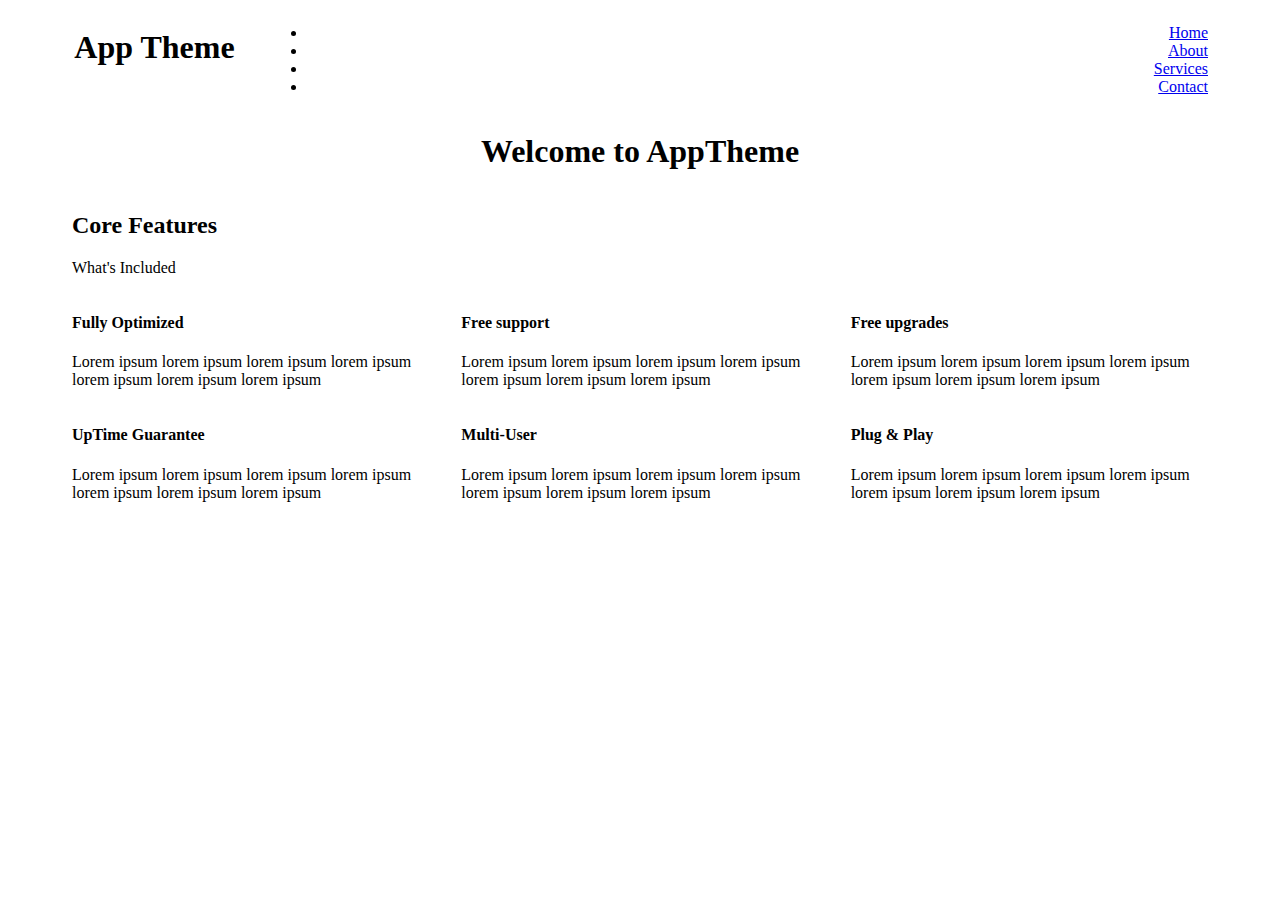
==== index.html @ ffdf3d05 "Initial commit" ====
<!DOCTYPE html>
<html>

<head>
    <meta charset="utf-8">
    <title>App theme</title>
    <link rel="stylesheet" href="css/flexboxgrid.css">
    <link rel="stylesheet" href="css/style.css">

</head>

<body>
    <!--  HEADER  -->
    <header id="main-header">
        <div class="container">
            <div class="row end-sm end-md end-lg">
                <div class="col-xs-12 col-sm-2 col-md-2 col-lg-2">
                    <h1><span class="primary-text">App </span>Theme</h1>

                </div>
                <div class="col-xs-12 col-sm-10 col-md-10 col-lg-10">
                    <nav id="navbar">
                        <ul>
                            <li><a href="index.html">Home</a></li>
                            <li><a href="about.html">About</a></li>
                            <li><a href="services.html">Services</a></li>
                            <li><a href="contact.html">Contact</a></li>

                        </ul>

                    </nav>

                </div>

            </div>
        </div>
    </header>

    <!-- SHOWCASE-->
    <section id="showcase">
        <div class="container">
            <div class="row center-xs center-sm center-md center-lg middle-xs middle-sm middle-md middle-lg">
                <div class="col-xs-12 col-sm-12 col-md-12 col-lg-12">
                    <h1>Welcome to <span class="primary-text">AppTheme</span></h1>



                </div>


            </div>

        </div>

    </section>

    <!--    Features-->
    <section id="features">
        <div class="container">
            <div class="row">
                <div class="col-xs-12 col-sm-12 col-md-12 col-lg-12">
                    <h2>Core Features</h2>

                    <p>What's Included</p>
                    <!--ICON ROW 1-->

                    <div class="row">
                        <div class="col-xs-12 col-sm-4 col-md-4 col-lg-4">
                            <h4>Fully Optimized</h4>
                            <p>Lorem ipsum lorem ipsum lorem ipsum lorem ipsum lorem ipsum lorem ipsum lorem ipsum</p>
                        </div>

                        <div class="col-xs-12 col-sm-4 col-md-4 col-lg-4">
                            <h4>Free support</h4>
                            <p>Lorem ipsum lorem ipsum lorem ipsum lorem ipsum lorem ipsum lorem ipsum lorem ipsum</p>
                        </div>

                        <div class="col-xs-12 col-sm-4 col-md-4 col-lg-4">
                            <h4>Free upgrades</h4>
                            <p>Lorem ipsum lorem ipsum lorem ipsum lorem ipsum lorem ipsum lorem ipsum lorem ipsum</p>
                        </div>

                    </div>
                    
                     <!-- ICON ROW 2-->
                     <div class="row">
                        <div class="col-xs-12 col-sm-4 col-md-4 col-lg-4">
                            <h4>UpTime Guarantee</h4>
                            <p>Lorem ipsum lorem ipsum lorem ipsum lorem ipsum lorem ipsum lorem ipsum lorem ipsum</p>
                        </div>

                        <div class="col-xs-12 col-sm-4 col-md-4 col-lg-4">
                            <h4>Multi-User</h4>
                            <p>Lorem ipsum lorem ipsum lorem ipsum lorem ipsum lorem ipsum lorem ipsum lorem ipsum</p>
                        </div>

                        <div class="col-xs-12 col-sm-4 col-md-4 col-lg-4">
                            <h4>Plug & Play</h4>
                            <p>Lorem ipsum lorem ipsum lorem ipsum lorem ipsum lorem ipsum lorem ipsum lorem ipsum</p>
                        </div>

                    </div>


                </div>
            </div>

        </div>

    </section>

</body>


</html>
---- css/flexboxgrid.css ----
/* Uncomment and set these variables to customize the grid. */

.container-fluid {
  margin-right: auto;
  margin-left: auto;
  padding-right: 2rem;
  padding-left: 2rem;
}

.row {
  box-sizing: border-box;
  display: -ms-flexbox;
  display: -webkit-box;
  display: flex;
  -ms-flex: 0 1 auto;
  -webkit-box-flex: 0;
  flex: 0 1 auto;
  -ms-flex-direction: row;
  -webkit-box-orient: horizontal;
  -webkit-box-direction: normal;
  flex-direction: row;
  -ms-flex-wrap: wrap;
  flex-wrap: wrap;
  margin-right: -1rem;
  margin-left: -1rem;
}

.row.reverse {
  -ms-flex-direction: row-reverse;
  -webkit-box-orient: horizontal;
  -webkit-box-direction: reverse;
  flex-direction: row-reverse;
}

.col.reverse {
  -ms-flex-direction: column-reverse;
  -webkit-box-orient: vertical;
  -webkit-box-direction: reverse;
  flex-direction: column-reverse;
}

.col-xs,
.col-xs-1,
.col-xs-2,
.col-xs-3,
.col-xs-4,
.col-xs-5,
.col-xs-6,
.col-xs-7,
.col-xs-8,
.col-xs-9,
.col-xs-10,
.col-xs-11,
.col-xs-12 {
  box-sizing: border-box;
  -ms-flex: 0 0 auto;
  -webkit-box-flex: 0;
  flex: 0 0 auto;
  padding-right: 1rem;
  padding-left: 1rem;
}

.col-xs {
  -webkit-flex-grow: 1;
  -ms-flex-positive: 1;
  -webkit-box-flex: 1;
  flex-grow: 1;
  -ms-flex-preferred-size: 0;
  flex-basis: 0;
  max-width: 100%;
}

.col-xs-1 {
  -ms-flex-preferred-size: 8.333%;
  flex-basis: 8.333%;
  max-width: 8.333%;
}

.col-xs-2 {
  -ms-flex-preferred-size: 16.667%;
  flex-basis: 16.667%;
  max-width: 16.667%;
}

.col-xs-3 {
  -ms-flex-preferred-size: 25%;
  flex-basis: 25%;
  max-width: 25%;
}

.col-xs-4 {
  -ms-flex-preferred-size: 33.333%;
  flex-basis: 33.333%;
  max-width: 33.333%;
}

.col-xs-5 {
  -ms-flex-preferred-size: 41.667%;
  flex-basis: 41.667%;
  max-width: 41.667%;
}

.col-xs-6 {
  -ms-flex-preferred-size: 50%;
  flex-basis: 50%;
  max-width: 50%;
}

.col-xs-7 {
  -ms-flex-preferred-size: 58.333%;
  flex-basis: 58.333%;
  max-width: 58.333%;
}

.col-xs-8 {
  -ms-flex-preferred-size: 66.667%;
  flex-basis: 66.667%;
  max-width: 66.667%;
}

.col-xs-9 {
  -ms-flex-preferred-size: 75%;
  flex-basis: 75%;
  max-width: 75%;
}

.col-xs-10 {
  -ms-flex-preferred-size: 83.333%;
  flex-basis: 83.333%;
  max-width: 83.333%;
}

.col-xs-11 {
  -ms-flex-preferred-size: 91.667%;
  flex-basis: 91.667%;
  max-width: 91.667%;
}

.col-xs-12 {
  -ms-flex-preferred-size: 100%;
  flex-basis: 100%;
  max-width: 100%;
}

.col-xs-offset-1 {
  margin-left: 8.333%;
}

.col-xs-offset-2 {
  margin-left: 16.667%;
}

.col-xs-offset-3 {
  margin-left: 25%;
}

.col-xs-offset-4 {
  margin-left: 33.333%;
}

.col-xs-offset-5 {
  margin-left: 41.667%;
}

.col-xs-offset-6 {
  margin-left: 50%;
}

.col-xs-offset-7 {
  margin-left: 58.333%;
}

.col-xs-offset-8 {
  margin-left: 66.667%;
}

.col-xs-offset-9 {
  margin-left: 75%;
}

.col-xs-offset-10 {
  margin-left: 83.333%;
}

.col-xs-offset-11 {
  margin-left: 91.667%;
}

.start-xs {
  -ms-flex-pack: start;
  -webkit-box-pack: start;
  justify-content: flex-start;
  text-align: start;
}

.center-xs {
  -ms-flex-pack: center;
  -webkit-box-pack: center;
  justify-content: center;
  text-align: center;
}

.end-xs {
  -ms-flex-pack: end;
  -webkit-box-pack: end;
  justify-content: flex-end;
  text-align: end;
}

.top-xs {
  -ms-flex-align: start;
  -webkit-box-align: start;
  align-items: flex-start;
}

.middle-xs {
  -ms-flex-align: center;
  -webkit-box-align: center;
  align-items: center;
}

.bottom-xs {
  -ms-flex-align: end;
  -webkit-box-align: end;
  align-items: flex-end;
}

.around-xs {
  -ms-flex-pack: distribute;
  justify-content: space-around;
}

.between-xs {
  -ms-flex-pack: justify;
  -webkit-box-pack: justify;
  justify-content: space-between;
}

.first-xs {
  -ms-flex-order: -1;
  -webkit-box-ordinal-group: 0;
  order: -1;
}

.last-xs {
  -ms-flex-order: 1;
  -webkit-box-ordinal-group: 2;
  order: 1;
}

@media only screen and (min-width: 48em) {
  .container {
    width: 46rem;
  }

  .col-sm,
  .col-sm-1,
  .col-sm-2,
  .col-sm-3,
  .col-sm-4,
  .col-sm-5,
  .col-sm-6,
  .col-sm-7,
  .col-sm-8,
  .col-sm-9,
  .col-sm-10,
  .col-sm-11,
  .col-sm-12 {
    box-sizing: border-box;
    -ms-flex: 0 0 auto;
    -webkit-box-flex: 0;
    flex: 0 0 auto;
    padding-right: 1rem;
    padding-left: 1rem;
  }

  .col-sm {
    -webkit-flex-grow: 1;
    -ms-flex-positive: 1;
    -webkit-box-flex: 1;
    flex-grow: 1;
    -ms-flex-preferred-size: 0;
    flex-basis: 0;
    max-width: 100%;
  }

  .col-sm-1 {
    -ms-flex-preferred-size: 8.333%;
    flex-basis: 8.333%;
    max-width: 8.333%;
  }

  .col-sm-2 {
    -ms-flex-preferred-size: 16.667%;
    flex-basis: 16.667%;
    max-width: 16.667%;
  }

  .col-sm-3 {
    -ms-flex-preferred-size: 25%;
    flex-basis: 25%;
    max-width: 25%;
  }

  .col-sm-4 {
    -ms-flex-preferred-size: 33.333%;
    flex-basis: 33.333%;
    max-width: 33.333%;
  }

  .col-sm-5 {
    -ms-flex-preferred-size: 41.667%;
    flex-basis: 41.667%;
    max-width: 41.667%;
  }

  .col-sm-6 {
    -ms-flex-preferred-size: 50%;
    flex-basis: 50%;
    max-width: 50%;
  }

  .col-sm-7 {
    -ms-flex-preferred-size: 58.333%;
    flex-basis: 58.333%;
    max-width: 58.333%;
  }

  .col-sm-8 {
    -ms-flex-preferred-size: 66.667%;
    flex-basis: 66.667%;
    max-width: 66.667%;
  }

  .col-sm-9 {
    -ms-flex-preferred-size: 75%;
    flex-basis: 75%;
    max-width: 75%;
  }

  .col-sm-10 {
    -ms-flex-preferred-size: 83.333%;
    flex-basis: 83.333%;
    max-width: 83.333%;
  }

  .col-sm-11 {
    -ms-flex-preferred-size: 91.667%;
    flex-basis: 91.667%;
    max-width: 91.667%;
  }

  .col-sm-12 {
    -ms-flex-preferred-size: 100%;
    flex-basis: 100%;
    max-width: 100%;
  }

  .col-sm-offset-1 {
    margin-left: 8.333%;
  }

  .col-sm-offset-2 {
    margin-left: 16.667%;
  }

  .col-sm-offset-3 {
    margin-left: 25%;
  }

  .col-sm-offset-4 {
    margin-left: 33.333%;
  }

  .col-sm-offset-5 {
    margin-left: 41.667%;
  }

  .col-sm-offset-6 {
    margin-left: 50%;
  }

  .col-sm-offset-7 {
    margin-left: 58.333%;
  }

  .col-sm-offset-8 {
    margin-left: 66.667%;
  }

  .col-sm-offset-9 {
    margin-left: 75%;
  }

  .col-sm-offset-10 {
    margin-left: 83.333%;
  }

  .col-sm-offset-11 {
    margin-left: 91.667%;
  }

  .start-sm {
    -ms-flex-pack: start;
    -webkit-box-pack: start;
    justify-content: flex-start;
    text-align: start;
  }

  .center-sm {
    -ms-flex-pack: center;
    -webkit-box-pack: center;
    justify-content: center;
    text-align: center;
  }

  .end-sm {
    -ms-flex-pack: end;
    -webkit-box-pack: end;
    justify-content: flex-end;
    text-align: end;
  }

  .top-sm {
    -ms-flex-align: start;
    -webkit-box-align: start;
    align-items: flex-start;
  }

  .middle-sm {
    -ms-flex-align: center;
    -webkit-box-align: center;
    align-items: center;
  }

  .bottom-sm {
    -ms-flex-align: end;
    -webkit-box-align: end;
    align-items: flex-end;
  }

  .around-sm {
    -ms-flex-pack: distribute;
    justify-content: space-around;
  }

  .between-sm {
    -ms-flex-pack: justify;
    -webkit-box-pack: justify;
    justify-content: space-between;
  }

  .first-sm {
    -ms-flex-order: -1;
    -webkit-box-ordinal-group: 0;
    order: -1;
  }

  .last-sm {
    -ms-flex-order: 1;
    -webkit-box-ordinal-group: 2;
    order: 1;
  }
}

@media only screen and (min-width: 62em) {
  .container {
    width: 61rem;
  }

  .col-md,
  .col-md-1,
  .col-md-2,
  .col-md-3,
  .col-md-4,
  .col-md-5,
  .col-md-6,
  .col-md-7,
  .col-md-8,
  .col-md-9,
  .col-md-10,
  .col-md-11,
  .col-md-12 {
    box-sizing: border-box;
    -ms-flex: 0 0 auto;
    -webkit-box-flex: 0;
    flex: 0 0 auto;
    padding-right: 1rem;
    padding-left: 1rem;
  }

  .col-md {
    -webkit-flex-grow: 1;
    -ms-flex-positive: 1;
    -webkit-box-flex: 1;
    flex-grow: 1;
    -ms-flex-preferred-size: 0;
    flex-basis: 0;
    max-width: 100%;
  }

  .col-md-1 {
    -ms-flex-preferred-size: 8.333%;
    flex-basis: 8.333%;
    max-width: 8.333%;
  }

  .col-md-2 {
    -ms-flex-preferred-size: 16.667%;
    flex-basis: 16.667%;
    max-width: 16.667%;
  }

  .col-md-3 {
    -ms-flex-preferred-size: 25%;
    flex-basis: 25%;
    max-width: 25%;
  }

  .col-md-4 {
    -ms-flex-preferred-size: 33.333%;
    flex-basis: 33.333%;
    max-width: 33.333%;
  }

  .col-md-5 {
    -ms-flex-preferred-size: 41.667%;
    flex-basis: 41.667%;
    max-width: 41.667%;
  }

  .col-md-6 {
    -ms-flex-preferred-size: 50%;
    flex-basis: 50%;
    max-width: 50%;
  }

  .col-md-7 {
    -ms-flex-preferred-size: 58.333%;
    flex-basis: 58.333%;
    max-width: 58.333%;
  }

  .col-md-8 {
    -ms-flex-preferred-size: 66.667%;
    flex-basis: 66.667%;
    max-width: 66.667%;
  }

  .col-md-9 {
    -ms-flex-preferred-size: 75%;
    flex-basis: 75%;
    max-width: 75%;
  }

  .col-md-10 {
    -ms-flex-preferred-size: 83.333%;
    flex-basis: 83.333%;
    max-width: 83.333%;
  }

  .col-md-11 {
    -ms-flex-preferred-size: 91.667%;
    flex-basis: 91.667%;
    max-width: 91.667%;
  }

  .col-md-12 {
    -ms-flex-preferred-size: 100%;
    flex-basis: 100%;
    max-width: 100%;
  }

  .col-md-offset-1 {
    margin-left: 8.333%;
  }

  .col-md-offset-2 {
    margin-left: 16.667%;
  }

  .col-md-offset-3 {
    margin-left: 25%;
  }

  .col-md-offset-4 {
    margin-left: 33.333%;
  }

  .col-md-offset-5 {
    margin-left: 41.667%;
  }

  .col-md-offset-6 {
    margin-left: 50%;
  }

  .col-md-offset-7 {
    margin-left: 58.333%;
  }

  .col-md-offset-8 {
    margin-left: 66.667%;
  }

  .col-md-offset-9 {
    margin-left: 75%;
  }

  .col-md-offset-10 {
    margin-left: 83.333%;
  }

  .col-md-offset-11 {
    margin-left: 91.667%;
  }

  .start-md {
    -ms-flex-pack: start;
    -webkit-box-pack: start;
    justify-content: flex-start;
    text-align: start;
  }

  .center-md {
    -ms-flex-pack: center;
    -webkit-box-pack: center;
    justify-content: center;
    text-align: center;
  }

  .end-md {
    -ms-flex-pack: end;
    -webkit-box-pack: end;
    justify-content: flex-end;
    text-align: end;
  }

  .top-md {
    -ms-flex-align: start;
    -webkit-box-align: start;
    align-items: flex-start;
  }

  .middle-md {
    -ms-flex-align: center;
    -webkit-box-align: center;
    align-items: center;
  }

  .bottom-md {
    -ms-flex-align: end;
    -webkit-box-align: end;
    align-items: flex-end;
  }

  .around-md {
    -ms-flex-pack: distribute;
    justify-content: space-around;
  }

  .between-md {
    -ms-flex-pack: justify;
    -webkit-box-pack: justify;
    justify-content: space-between;
  }

  .first-md {
    -ms-flex-order: -1;
    -webkit-box-ordinal-group: 0;
    order: -1;
  }

  .last-md {
    -ms-flex-order: 1;
    -webkit-box-ordinal-group: 2;
    order: 1;
  }
}

@media only screen and (min-width: 75em) {
  .container {
    width: 71rem;
  }

  .col-lg,
  .col-lg-1,
  .col-lg-2,
  .col-lg-3,
  .col-lg-4,
  .col-lg-5,
  .col-lg-6,
  .col-lg-7,
  .col-lg-8,
  .col-lg-9,
  .col-lg-10,
  .col-lg-11,
  .col-lg-12 {
    box-sizing: border-box;
    -ms-flex: 0 0 auto;
    -webkit-box-flex: 0;
    flex: 0 0 auto;
    padding-right: 1rem;
    padding-left: 1rem;
  }

  .col-lg {
    -webkit-flex-grow: 1;
    -ms-flex-positive: 1;
    -webkit-box-flex: 1;
    flex-grow: 1;
    -ms-flex-preferred-size: 0;
    flex-basis: 0;
    max-width: 100%;
  }

  .col-lg-1 {
    -ms-flex-preferred-size: 8.333%;
    flex-basis: 8.333%;
    max-width: 8.333%;
  }

  .col-lg-2 {
    -ms-flex-preferred-size: 16.667%;
    flex-basis: 16.667%;
    max-width: 16.667%;
  }

  .col-lg-3 {
    -ms-flex-preferred-size: 25%;
    flex-basis: 25%;
    max-width: 25%;
  }

  .col-lg-4 {
    -ms-flex-preferred-size: 33.333%;
    flex-basis: 33.333%;
    max-width: 33.333%;
  }

  .col-lg-5 {
    -ms-flex-preferred-size: 41.667%;
    flex-basis: 41.667%;
    max-width: 41.667%;
  }

  .col-lg-6 {
    -ms-flex-preferred-size: 50%;
    flex-basis: 50%;
    max-width: 50%;
  }

  .col-lg-7 {
    -ms-flex-preferred-size: 58.333%;
    flex-basis: 58.333%;
    max-width: 58.333%;
  }

  .col-lg-8 {
    -ms-flex-preferred-size: 66.667%;
    flex-basis: 66.667%;
    max-width: 66.667%;
  }

  .col-lg-9 {
    -ms-flex-preferred-size: 75%;
    flex-basis: 75%;
    max-width: 75%;
  }

  .col-lg-10 {
    -ms-flex-preferred-size: 83.333%;
    flex-basis: 83.333%;
    max-width: 83.333%;
  }

  .col-lg-11 {
    -ms-flex-preferred-size: 91.667%;
    flex-basis: 91.667%;
    max-width: 91.667%;
  }

  .col-lg-12 {
    -ms-flex-preferred-size: 100%;
    flex-basis: 100%;
    max-width: 100%;
  }

  .col-lg-offset-1 {
    margin-left: 8.333%;
  }

  .col-lg-offset-2 {
    margin-left: 16.667%;
  }

  .col-lg-offset-3 {
    margin-left: 25%;
  }

  .col-lg-offset-4 {
    margin-left: 33.333%;
  }

  .col-lg-offset-5 {
    margin-left: 41.667%;
  }

  .col-lg-offset-6 {
    margin-left: 50%;
  }

  .col-lg-offset-7 {
    margin-left: 58.333%;
  }

  .col-lg-offset-8 {
    margin-left: 66.667%;
  }

  .col-lg-offset-9 {
    margin-left: 75%;
  }

  .col-lg-offset-10 {
    margin-left: 83.333%;
  }

  .col-lg-offset-11 {
    margin-left: 91.667%;
  }

  .start-lg {
    -ms-flex-pack: start;
    -webkit-box-pack: start;
    justify-content: flex-start;
    text-align: start;
  }

  .center-lg {
    -ms-flex-pack: center;
    -webkit-box-pack: center;
    justify-content: center;
    text-align: center;
  }

  .end-lg {
    -ms-flex-pack: end;
    -webkit-box-pack: end;
    justify-content: flex-end;
    text-align: end;
  }

  .top-lg {
    -ms-flex-align: start;
    -webkit-box-align: start;
    align-items: flex-start;
  }

  .middle-lg {
    -ms-flex-align: center;
    -webkit-box-align: center;
    align-items: center;
  }

  .bottom-lg {
    -ms-flex-align: end;
    -webkit-box-align: end;
    align-items: flex-end;
  }

  .around-lg {
    -ms-flex-pack: distribute;
    justify-content: space-around;
  }

  .between-lg {
    -ms-flex-pack: justify;
    -webkit-box-pack: justify;
    justify-content: space-between;
  }

  .first-lg {
    -ms-flex-order: -1;
    -webkit-box-ordinal-group: 0;
    order: -1;
  }

  .last-lg {
    -ms-flex-order: 1;
    -webkit-box-ordinal-group: 2;
    order: 1;
  }
}
---- css/style.css ----
.container{
    margin:auto;
}
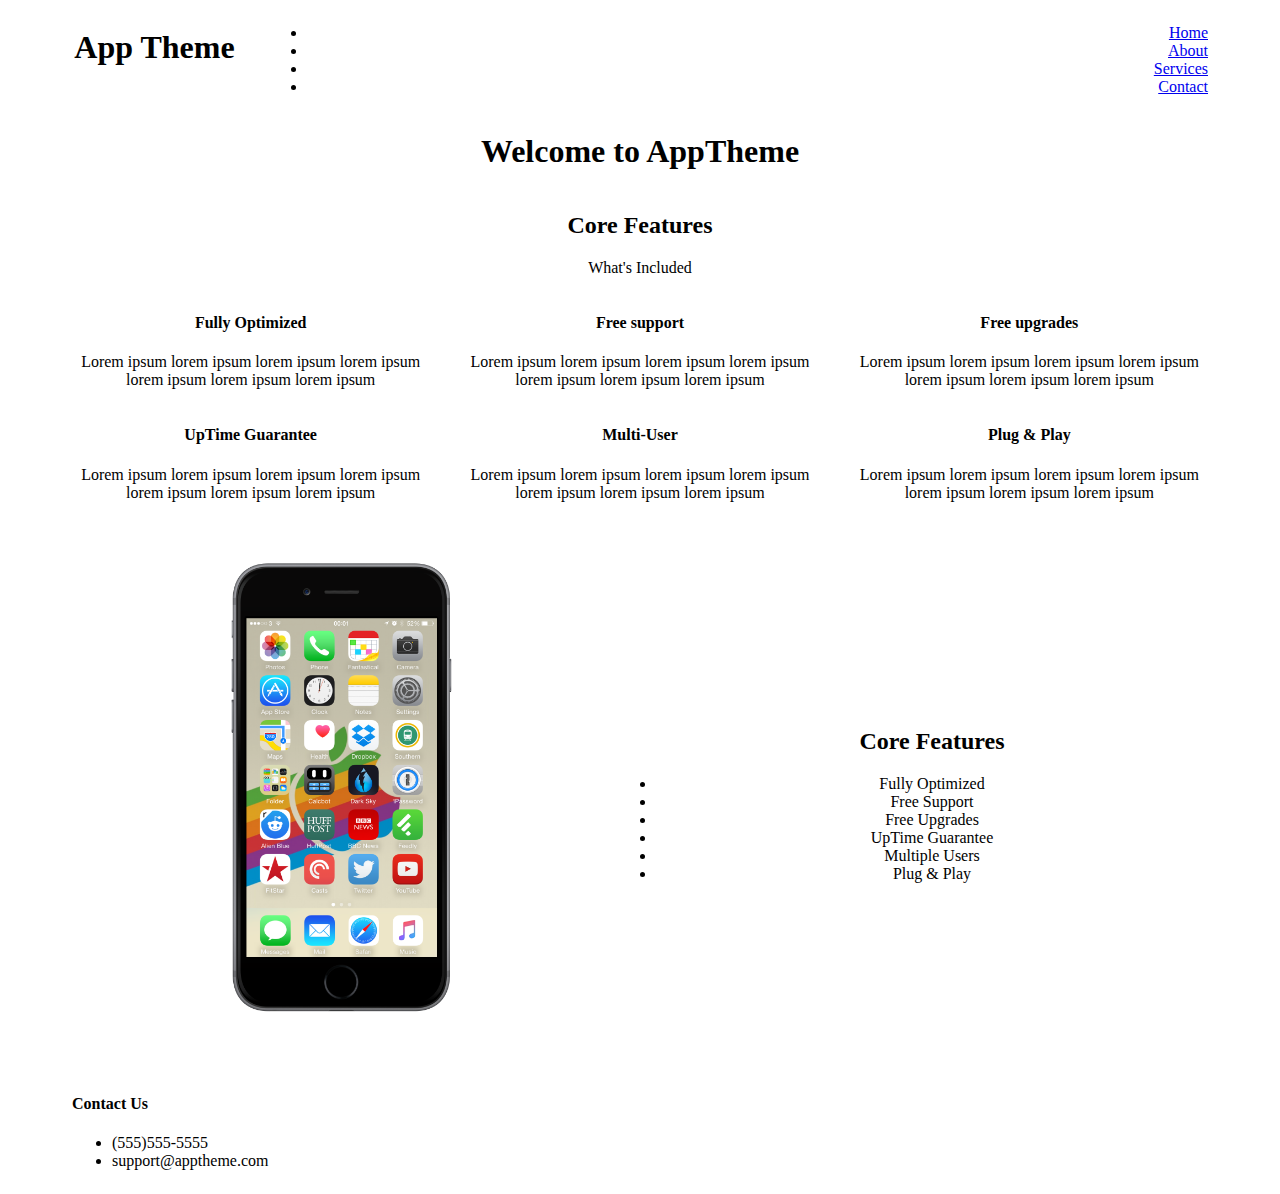
==== commit 1463228a: "12:28pm" ====
--- a/index.html
+++ b/index.html
@@ -6,6 +6,9 @@
     <title>App theme</title>
     <link rel="stylesheet" href="css/flexboxgrid.css">
     <link rel="stylesheet" href="css/style.css">
+    <link rel="stylesheet" href="https://use.fontawesome.com/releases/v5.0.13/css/all.css" integrity="sha384-DNOHZ68U8hZfKXOrtjWvjxusGo9WQnrNx2sqG0tfsghAvtVlRW3tvkXWZh58N9jp" crossorigin="anonymous">
+
+
 
 </head>
 
@@ -57,44 +60,50 @@
     <!--    Features-->
     <section id="features">
         <div class="container">
-            <div class="row">
+            <div class="row center-xs center-sm center-md center-lg">
                 <div class="col-xs-12 col-sm-12 col-md-12 col-lg-12">
                     <h2>Core Features</h2>
 
                     <p>What's Included</p>
                     <!--ICON ROW 1-->
 
-                    <div class="row">
+                    <div class="row center-xs center-sm center-md center-lg">
                         <div class="col-xs-12 col-sm-4 col-md-4 col-lg-4">
+                            <i class="fas fa-tachometer-alt"></i>
                             <h4>Fully Optimized</h4>
                             <p>Lorem ipsum lorem ipsum lorem ipsum lorem ipsum lorem ipsum lorem ipsum lorem ipsum</p>
                         </div>
 
                         <div class="col-xs-12 col-sm-4 col-md-4 col-lg-4">
+                            <i class="far fa-question-circle"></i>
                             <h4>Free support</h4>
                             <p>Lorem ipsum lorem ipsum lorem ipsum lorem ipsum lorem ipsum lorem ipsum lorem ipsum</p>
                         </div>
 
                         <div class="col-xs-12 col-sm-4 col-md-4 col-lg-4">
+                            <i class="fas fa-rocket"></i>
                             <h4>Free upgrades</h4>
                             <p>Lorem ipsum lorem ipsum lorem ipsum lorem ipsum lorem ipsum lorem ipsum lorem ipsum</p>
                         </div>
 
                     </div>
-                    
-                     <!-- ICON ROW 2-->
-                     <div class="row">
+
+                    <!-- ICON ROW 2-->
+                    <div class="row center-xs center-sm center-md center-lg">
                         <div class="col-xs-12 col-sm-4 col-md-4 col-lg-4">
+                            <i class="fas fa-chart-line"></i>
                             <h4>UpTime Guarantee</h4>
                             <p>Lorem ipsum lorem ipsum lorem ipsum lorem ipsum lorem ipsum lorem ipsum lorem ipsum</p>
                         </div>
 
                         <div class="col-xs-12 col-sm-4 col-md-4 col-lg-4">
+                            <i class="fas fa-users"></i>
                             <h4>Multi-User</h4>
                             <p>Lorem ipsum lorem ipsum lorem ipsum lorem ipsum lorem ipsum lorem ipsum lorem ipsum</p>
                         </div>
 
                         <div class="col-xs-12 col-sm-4 col-md-4 col-lg-4">
+                            <i class="fas fa-plug"></i>
                             <h4>Plug & Play</h4>
                             <p>Lorem ipsum lorem ipsum lorem ipsum lorem ipsum lorem ipsum lorem ipsum lorem ipsum</p>
                         </div>
@@ -109,6 +118,52 @@
 
     </section>
 
+    <!--INFO SECTION-->
+
+    <section id="info">
+        <div class="container">
+            <div class="row center-xs center-sm center-md center-lg middle-xs middle-sm middle-md middle-lg">
+
+                <div class="col-xs-12 col-sm-6 col-md-6 col-lg-6">
+                    <img src="images/iphone.png">
+                </div>
+                <div class="col-xs-12 col-sm-6 col-md-6 col-lg-6">
+
+                    <h2>Core Features</h2>
+                    <li><i class="fas fa-check"></i>Fully Optimized</li>
+                    <li><i class="fas fa-check"></i>Free Support</li>
+                    <li><i class="fas fa-check"></i>Free Upgrades</li>
+                    <li><i class="fas fa-check"></i>UpTime Guarantee</li>
+                    <li><i class="fas fa-check"></i>Multiple Users</li>
+                    <li><i class="fas fa-check"></i>Plug & Play</li>
+                </div>
+
+            </div>
+
+        </div>
+
+    </section>
+
+    <!--    COMPANY-->
+    <section id = "company">
+    <div class = "container">
+    <div class = "row">
+    <div class = "col-xs-12 col-sm-4 col-log-4">
+    <h4>Contact Us</h4>    
+    <ul>
+         <li><i class="fas fa-phone"></i>(555)555-5555</li>    
+         <li><i class="fas fa-envelope"></i>support@apptheme.com</li>    
+        
+    </ul>
+        
+    </div>    
+        
+    </div>
+        
+    </div>
+    
+    </section>
+
 </body>
 
 
--- a/css/style.css
+++ b/css/style.css
@@ -1,3 +1,7 @@
+img{
+    width:100%;
+}
+
 .container{
     margin:auto;
 }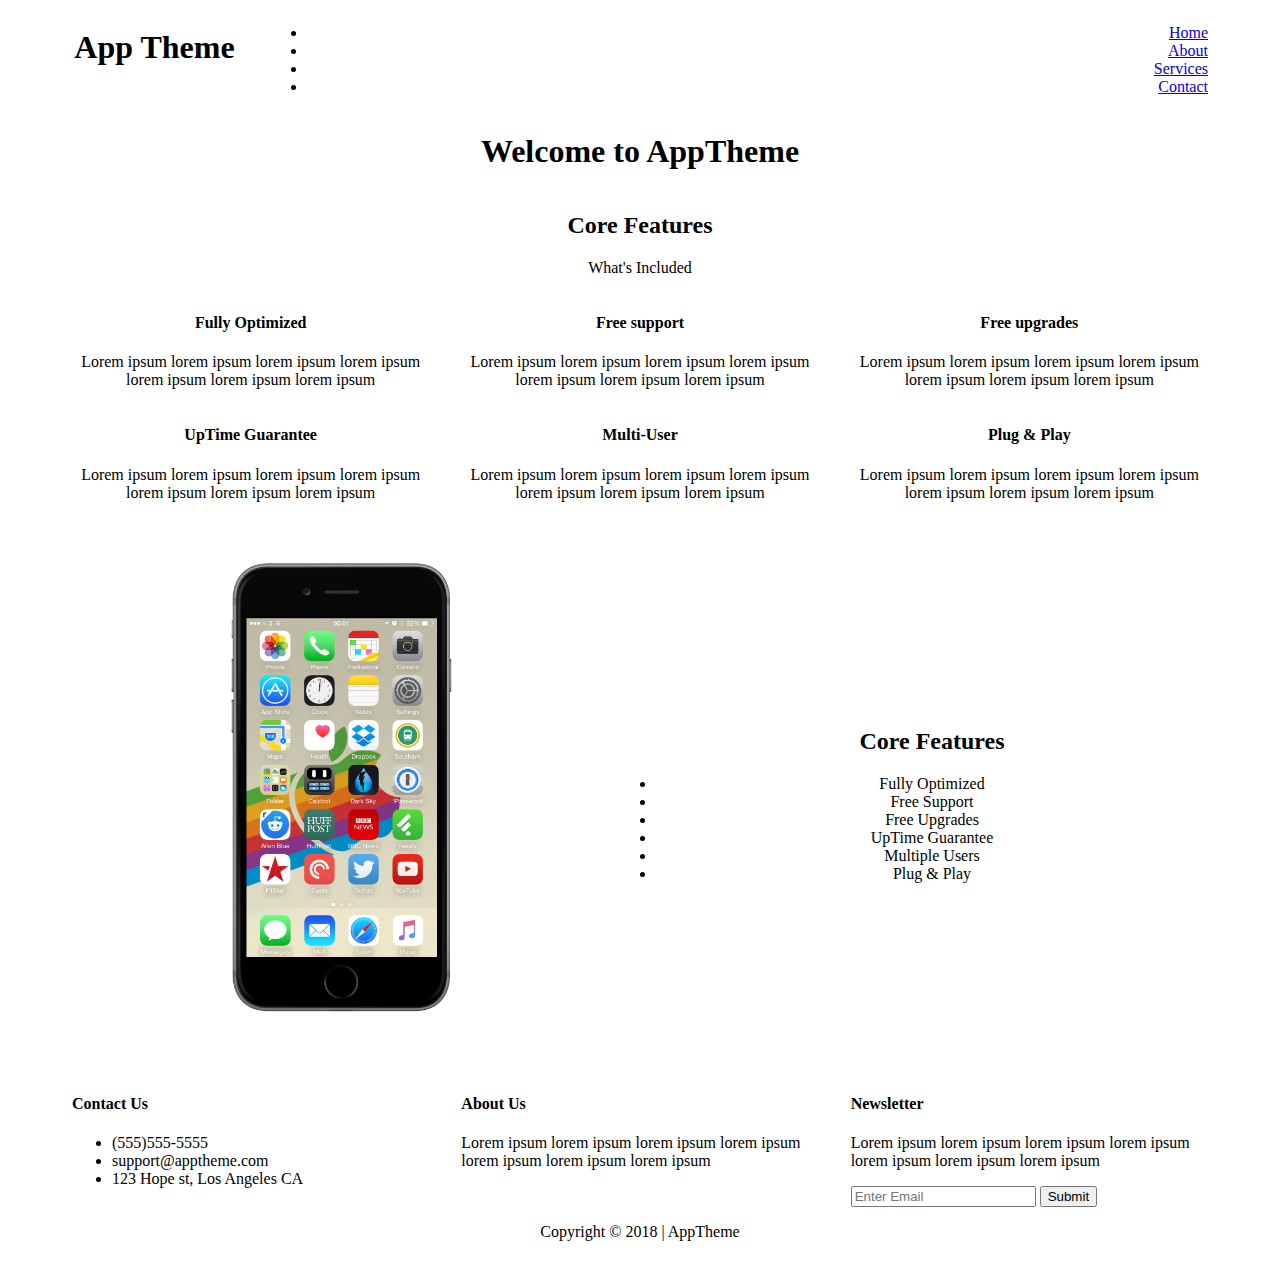
==== commit 4f2f56f8: "1:08am" ====
--- a/index.html
+++ b/index.html
@@ -24,7 +24,7 @@
                 <div class="col-xs-12 col-sm-10 col-md-10 col-lg-10">
                     <nav id="navbar">
                         <ul>
-                            <li><a href="index.html">Home</a></li>
+                            <li class = "current"><a href="index.html">Home</a></li>
                             <li><a href="about.html">About</a></li>
                             <li><a href="services.html">Services</a></li>
                             <li><a href="contact.html">Contact</a></li>
@@ -153,16 +153,44 @@
     <ul>
          <li><i class="fas fa-phone"></i>(555)555-5555</li>    
          <li><i class="fas fa-envelope"></i>support@apptheme.com</li>    
+         <li><i class="fas fa-map"></i>123 Hope st, Los Angeles CA</li>    
         
     </ul>
         
-    </div>    
+    </div>
+    <div class = "col-xs-12 col-sm-4 col-log-4">
+    <h4>About Us</h4>    
+    <p>Lorem ipsum lorem ipsum lorem ipsum lorem ipsum lorem ipsum lorem ipsum lorem ipsum</p>
+    </div> 
+    <div class = "col-xs-12 col-sm-4 col-log-4">
+    <h4>Newsletter</h4>    
+    <p>Lorem ipsum lorem ipsum lorem ipsum lorem ipsum lorem ipsum lorem ipsum lorem ipsum</p>
+    <form>
+    <input type = "text" name="email" placeholder = "Enter Email">
+    <button type = "submit" name = "button">Submit</button>
+    </form>
+    </div>
         
     </div>
         
     </div>
     
     </section>
+    
+<!--FOOTER-->
+    
+    <footer id ="main-footer">
+    <div class = "container">
+    <div class = "row center-xs center-sm center-md center-lg">
+    <div class ="col-xs-12 col-sm-12 col-md-12 col-lg-12">
+    <p>Copyright &copy 2018 | AppTheme</p>    
+        
+    </div>    
+        
+    </div>    
+        
+    </div>
+    </footer>
 
 </body>
 
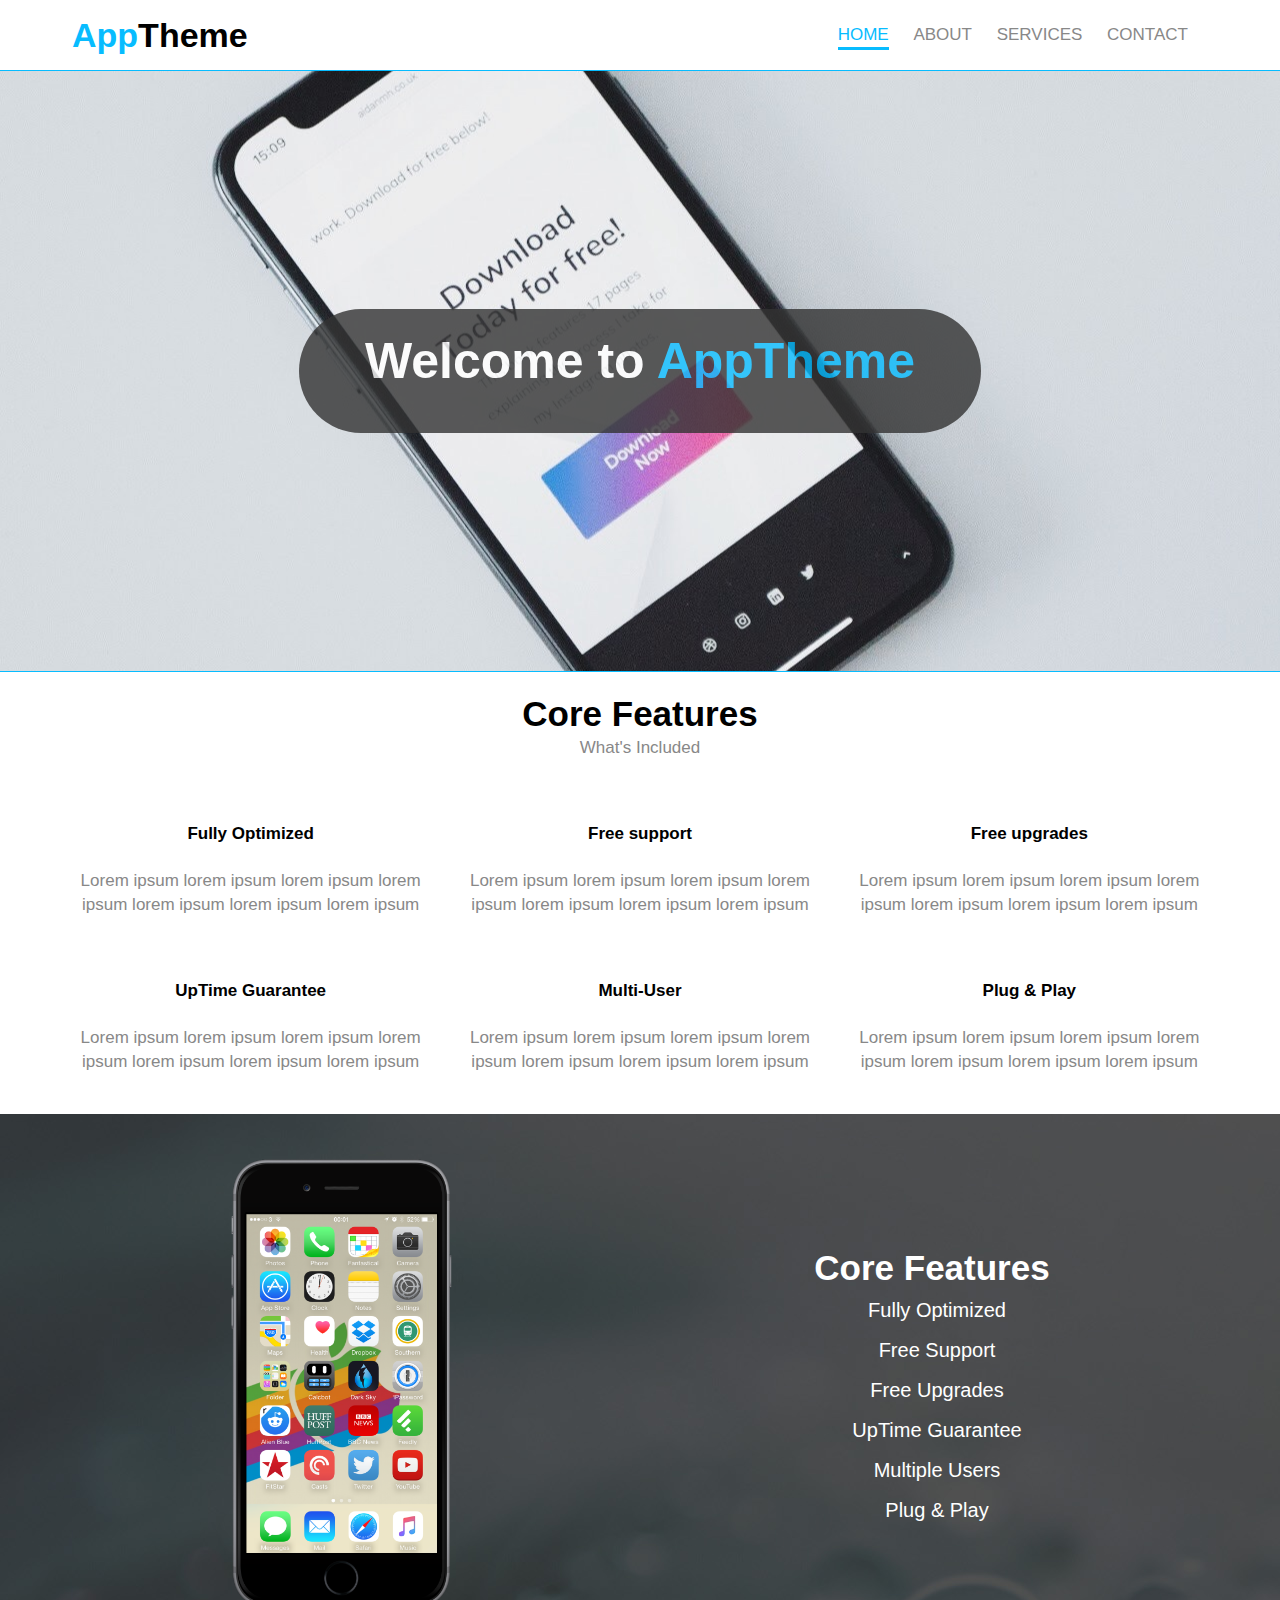
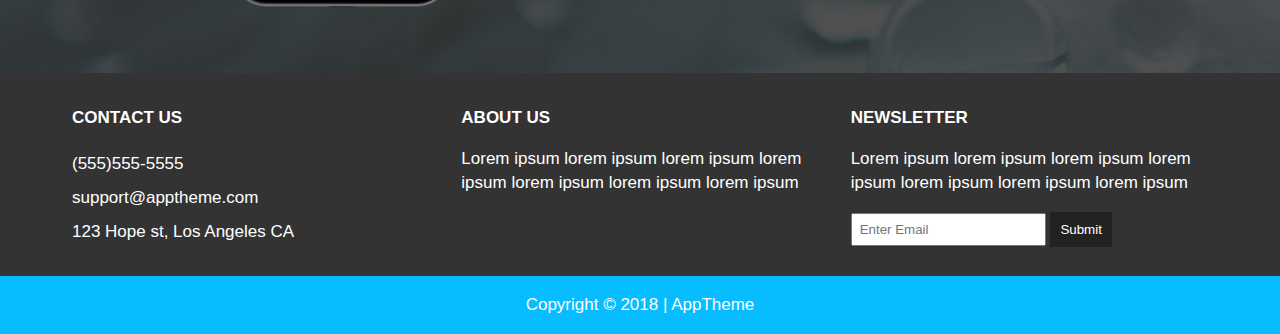
==== commit c94615eb: "2:06am" ====
--- a/index.html
+++ b/index.html
@@ -16,9 +16,9 @@
     <!--  HEADER  -->
     <header id="main-header">
         <div class="container">
-            <div class="row end-sm end-md end-lg">
+            <div class="row end-sm end-md end-lg center-xs middle-xs middle-sm middle-md middle-lg">
                 <div class="col-xs-12 col-sm-2 col-md-2 col-lg-2">
-                    <h1><span class="primary-text">App </span>Theme</h1>
+                    <h1><span class="primary-text">App</span>Theme</h1>
 
                 </div>
                 <div class="col-xs-12 col-sm-10 col-md-10 col-lg-10">
@@ -43,7 +43,7 @@
     <section id="showcase">
         <div class="container">
             <div class="row center-xs center-sm center-md center-lg middle-xs middle-sm middle-md middle-lg">
-                <div class="col-xs-12 col-sm-12 col-md-12 col-lg-12">
+                <div class="col-xs-10 col-sm-10 col-md-10 col-lg-7 showcase-content">
                     <h1>Welcome to <span class="primary-text">AppTheme</span></h1>
 
 
@@ -69,19 +69,19 @@
 
                     <div class="row center-xs center-sm center-md center-lg">
                         <div class="col-xs-12 col-sm-4 col-md-4 col-lg-4">
-                            <i class="fas fa-tachometer-alt"></i>
+                            <i class="ico fas fa-tachometer-alt"></i>
                             <h4>Fully Optimized</h4>
                             <p>Lorem ipsum lorem ipsum lorem ipsum lorem ipsum lorem ipsum lorem ipsum lorem ipsum</p>
                         </div>
 
                         <div class="col-xs-12 col-sm-4 col-md-4 col-lg-4">
-                            <i class="far fa-question-circle"></i>
+                            <i class=" ico far fa-question-circle"></i>
                             <h4>Free support</h4>
                             <p>Lorem ipsum lorem ipsum lorem ipsum lorem ipsum lorem ipsum lorem ipsum lorem ipsum</p>
                         </div>
 
                         <div class="col-xs-12 col-sm-4 col-md-4 col-lg-4">
-                            <i class="fas fa-rocket"></i>
+                            <i class="ico fas fa-rocket"></i>
                             <h4>Free upgrades</h4>
                             <p>Lorem ipsum lorem ipsum lorem ipsum lorem ipsum lorem ipsum lorem ipsum lorem ipsum</p>
                         </div>
@@ -91,19 +91,19 @@
                     <!-- ICON ROW 2-->
                     <div class="row center-xs center-sm center-md center-lg">
                         <div class="col-xs-12 col-sm-4 col-md-4 col-lg-4">
-                            <i class="fas fa-chart-line"></i>
+                            <i class="ico fas fa-chart-line"></i>
                             <h4>UpTime Guarantee</h4>
                             <p>Lorem ipsum lorem ipsum lorem ipsum lorem ipsum lorem ipsum lorem ipsum lorem ipsum</p>
                         </div>
 
                         <div class="col-xs-12 col-sm-4 col-md-4 col-lg-4">
-                            <i class="fas fa-users"></i>
+                            <i class="ico fas fa-users"></i>
                             <h4>Multi-User</h4>
                             <p>Lorem ipsum lorem ipsum lorem ipsum lorem ipsum lorem ipsum lorem ipsum lorem ipsum</p>
                         </div>
 
                         <div class="col-xs-12 col-sm-4 col-md-4 col-lg-4">
-                            <i class="fas fa-plug"></i>
+                            <i class="ico fas fa-plug"></i>
                             <h4>Plug & Play</h4>
                             <p>Lorem ipsum lorem ipsum lorem ipsum lorem ipsum lorem ipsum lorem ipsum lorem ipsum</p>
                         </div>
@@ -130,12 +130,12 @@
                 <div class="col-xs-12 col-sm-6 col-md-6 col-lg-6">
 
                     <h2>Core Features</h2>
-                    <li><i class="fas fa-check"></i>Fully Optimized</li>
-                    <li><i class="fas fa-check"></i>Free Support</li>
-                    <li><i class="fas fa-check"></i>Free Upgrades</li>
-                    <li><i class="fas fa-check"></i>UpTime Guarantee</li>
-                    <li><i class="fas fa-check"></i>Multiple Users</li>
-                    <li><i class="fas fa-check"></i>Plug & Play</li>
+                    <li><i class="ico fas fa-check"></i>Fully Optimized</li>
+                    <li><i class="ico fas fa-check"></i>Free Support</li>
+                    <li><i class="ico fas fa-check"></i>Free Upgrades</li>
+                    <li><i class="ico fas fa-check"></i>UpTime Guarantee</li>
+                    <li><i class="ico fas fa-check"></i>Multiple Users</li>
+                    <li><i class=" ico fas fa-check"></i>Plug & Play</li>
                 </div>
 
             </div>
@@ -151,9 +151,9 @@
     <div class = "col-xs-12 col-sm-4 col-log-4">
     <h4>Contact Us</h4>    
     <ul>
-         <li><i class="fas fa-phone"></i>(555)555-5555</li>    
-         <li><i class="fas fa-envelope"></i>support@apptheme.com</li>    
-         <li><i class="fas fa-map"></i>123 Hope st, Los Angeles CA</li>    
+         <li><i class="ico fas fa-phone"></i>(555)555-5555</li>    
+         <li><i class="ico fas fa-envelope"></i>support@apptheme.com</li>    
+         <li><i class="ico fas fa-map"></i>123 Hope st, Los Angeles CA</li>    
         
     </ul>
         
--- a/css/style.css
+++ b/css/style.css
@@ -1,7 +1,221 @@
-img{
-    width:100%;
-}
-
-.container{
-    margin:auto;
+body {
+    font-family: 'Open-sans', sans-serif;
+    font-size: 17px;
+    line-height: 1.5rem;
+    margin: 0;
+    padding: 0;
+}
+
+img {
+    width: 100%;
+}
+
+.container {
+    margin: auto;
+}
+
+.primary-text {
+    color: #07bcff;
+}
+
+.primary-background {
+    color: #07bcff;
+}
+
+
+#main-header {
+    border-bottom: 1px solid #07bcff;
+
+}
+
+#navbar {
+    text-transform: uppercase;
+}
+
+#navbar li {
+    display: inline;
+    padding-right: 20px;
+    list-style: none;
+}
+
+#navbar a {
+    text-decoration: none;
+    color: #888;
+}
+
+#navbar li.current a,
+#navbar a:hover {
+    color: #07bcff;
+    border-bottom: 3px solid #07bcff;
+    padding-bottom: 3px;
+}
+
+
+#showcase {
+    background: url('../images/phone.jpg')no-repeat center center;
+    border-bottom: 1px solid #07bcff;
+    margin-bottom: 30px;
+
+}
+
+#showcase .row {
+    height: 600px;
+}
+
+#showcase h1 {
+    font-size: 50px;
+    margin: 0;
+    padding-bottom: 20px;
+}
+
+#showcase p {
+    color: #ccc;
+    margin: 0;
+}
+
+#showcase .showcase-content {
+    background: #333;
+    color: #fff;
+    border-radius: 90px;
+    padding: 40px;
+    opacity: 0.8;
+}
+
+/*FEATURES*/
+
+#features h2 {
+    font-size: 35px;
+    margin: 0;
+    padding-bottom: 10px;
+}
+
+#features p {
+    color: #888;
+    margin: 0;
+    margin-bottom: 40px;
+}
+
+#features .ico {
+    font-size: 60px;
+    color: #07bcff;
+}
+
+#info {
+    background: #333 url('../images/info-bg.jpg')no-repeat;
+    color: #fff;
+}
+
+#info h2 {
+    font-size: 35px;
+    margin: 0;
+    padding-bottom: 10px;
+}
+
+#info ul {
+    padding: 0;
+}
+#info .ico{
+    padding:5px;
+}
+#info li {
+    list-style: none;
+    line-height: 2em;
+    font-size: 20px;
+}
+
+#company {
+    background: #333;
+    color: #fff;
+    padding: 10px 0;
+}
+
+#company h4 {
+    text-transform: uppercase;
+    margin-bottom: 0;
+
+}
+
+#company ul {
+    padding: 0;
+    list-style: none;
+    line-height: 2em;
+}
+
+#company input[type="text"]{
+    padding: 7px;
+}
+
+#company button{
+    background: #222;
+    color: #fff;
+    padding: 10px;
+    border:0;
+}
+
+#main-footer{
+    background: #07bcff;
+    color: #fff;
+}
+
+#page{
+    margin-bottom: 40px;
+}
+
+.services ul li{
+    list-style:none;
+    padding: 10px;
+    
+}
+
+.services ul li:nth-child(odd){
+    background: #333;
+    color: #fff;
+}
+
+.services ul li:nth-child(even){
+    background: #07bcff;
+    color: #fff;
+}
+
+.contact form{
+    background: #333;
+    color: #fff;
+    padding: 20px;
+}
+
+.contact form input[type = "text"]{
+    width: 50%;
+    height: 30px;
+    margin-bottom: 10px;
+}
+
+.contact form textarea{
+    width: 50%;
+    height: 100px;
+}
+
+.contact form button{
+    width: 50%;
+    padding: 10px 0;
+    border:0;
+    background: #222;
+    color: #fff;
+}
+
+.contact form label{
+    text-transform: uppercase;
+}
+
+/*MEDIA QUERIES*/
+
+@media(max-width: 800px) {
+    #showcase h1 {
+        font-size: 30px;
+    }
+}
+
+@media(max-width: 500px) {
+    #showcase .showcase-content {
+        padding: 40px 10px;
+    }
 }